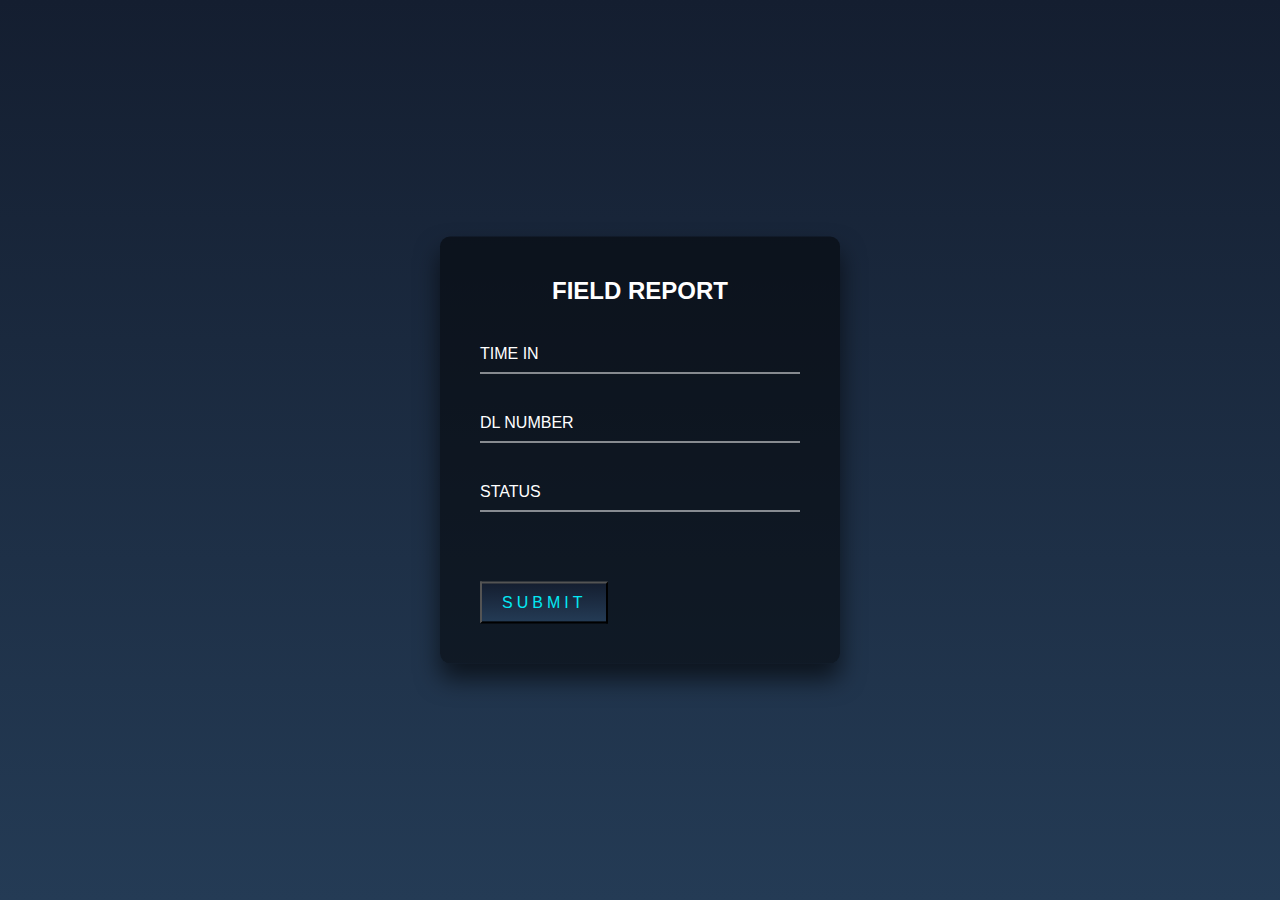
==== florante.html @ 088e8252 "Add files via upload" ====
<!DOCTYPE html>
<html lang="en">
<head>
    <meta charset="UTF-8">
    <meta http-equiv="X-UA-Compatible" content="IE=edge">
    <meta name="viewport" content="width=device-width, initial-scale=1.0">
    <title>FIELD REPORT</title>
    <link rel="stylesheet" href="style.css">
</head>
<body>
      <div class="login-box">
        <h2>FIELD REPORT</h2>
        <form action="https://script.google.com/macros/s/AKfycbyAj-kDzqFk_onUkyYdOAf3JpIUCwJi3w0OCaUCXMWxPg7-UPKHTuTBFZph5yVUtcBn/exec" method="post">
          <div class="user-box">
            <input type="text" name="timein" required="">
            <label>TIME IN</label>
          </div>
          <div class="user-box">
            <input type="text" name="dlnumber" required="">
            <label>DL NUMBER</label>
          </div>
          <div class="user-box">
            <input type="text" name="status" required="">
            <label>STATUS</label>
          </div>
          <div class="messenger">
            <input type="text" name="messenger" required="" value="FLORANTE BASA">
            <label>MESSENGER</label>
          </div>
          <div>
            <input type="submit" class="button">
          </div>
        </form>
      </div>
</body>
</html>
---- style.css ----
html {
    height: 100%;
  }
  body {
    margin:0;
    padding:0;
    font-family: sans-serif;
    background: linear-gradient(#141e30, #243b55);
  }
  
  .login-box {
    position: absolute;
    top: 50%;
    left: 50%;
    width: 400px;
    padding: 40px;
    transform: translate(-50%, -50%);
    background: rgba(0,0,0,.5);
    box-sizing: border-box;
    box-shadow: 0 15px 25px rgba(0,0,0,.6);
    border-radius: 10px;
  }
  
  .button{
    background: linear-gradient(#141e30, #243b55);
  }
  
  .buttons{
    display: flex;
    justify-content: space-between;
  }

  #checkbox{
    display: grid;
    grid-template-columns: 50px 50px;
    justify-content: space-between;
  }

  #column1{
    display: block;
    grid-column: 1/2;
  }

  #column2{
    display: flex;
    grid-column: 2/3;
    align-items: center;
  }

  .checkboxlabel{
    color: white;
  }

  .messenger{
    display: none;
  }

  .login-box h2 {
    margin: 0 0 30px;
    padding: 0;
    color: #fff;
    text-align: center;
  }
  
  .login-box .user-box {
    position: relative;
  }
  
  .login-box .user-box input {
    width: 100%;
    padding: 10px 0;
    font-size: 16px;
    color: #fff;
    margin-bottom: 30px;
    border: none;
    border-bottom: 1px solid #fff;
    outline: none;
    background: transparent;
  }
  .login-box .user-box label {
    position: absolute;
    top:0;
    left: 0;
    padding: 10px 0;
    font-size: 16px;
    color: #fff;
    pointer-events: none;
    transition: .5s;
  }
  
  .login-box .user-box input:focus ~ label,
  .login-box .user-box input:valid ~ label {
    top: -20px;
    left: 0;
    color: #03e9f4;
    font-size: 12px;
  }
  
  .button {
    position: relative;
    display: inline-block;
    padding: 10px 20px;
    color: #03e9f4;
    font-size: 16px;
    text-decoration: none;
    text-transform: uppercase;
    overflow: hidden;
    transition: .5s;
    margin-top: 40px;
    letter-spacing: 4px
  }
  
  .button:hover {
    background: #03e9f4;
    color: #fff;
    border-radius: 5px;
    box-shadow: 0 0 5px #03e9f4,
                0 0 25px #03e9f4,
                0 0 50px #03e9f4,
                0 0 100px #03e9f4;
  }
  
  .login-box .span{
    position: absolute;
    display: block;
  }
  
  .span1{
    top: 0;
    left: -100%;
    width: 100%;
    height: 2px;
    background: linear-gradient(90deg, transparent, #03e9f4);
    animation: btn-anim1 1s linear infinite;
  }
  
  @keyframes btn-anim1 {
    0% {
      left: -100%;
    }
    50%,100% {
      left: 100%;
    }
  }
  
  .span2{
    top: -100%;
    right: 0;
    width: 2px;
    height: 100%;
    background: linear-gradient(180deg, transparent, #03e9f4);
    animation: btn-anim2 1s linear infinite;
    animation-delay: .25s
  }
  
  @keyframes btn-anim2 {
    0% {
      top: -100%;
    }
    50%,100% {
      top: 100%;
    }
  }
  
  .span3{
    bottom: 0;
    right: -100%;
    width: 100%;
    height: 2px;
    background: linear-gradient(270deg, transparent, #03e9f4);
    animation: btn-anim3 1s linear infinite;
    animation-delay: .5s
  }
  
  @keyframes btn-anim3 {
    0% {
      right: -100%;
    }
    50%,100% {
      right: 100%;
    }
  }
  
  .span4{
    bottom: -100%;
    left: 0;
    width: 2px;
    height: 100%;
    background: linear-gradient(360deg, transparent, #03e9f4);
    animation: btn-anim4 1s linear infinite;
    animation-delay: .75s
  }
  
  @keyframes btn-anim4 {
    0% {
      bottom: -100%;
    }
    50%,100% {
      bottom: 100%;
    }
  }
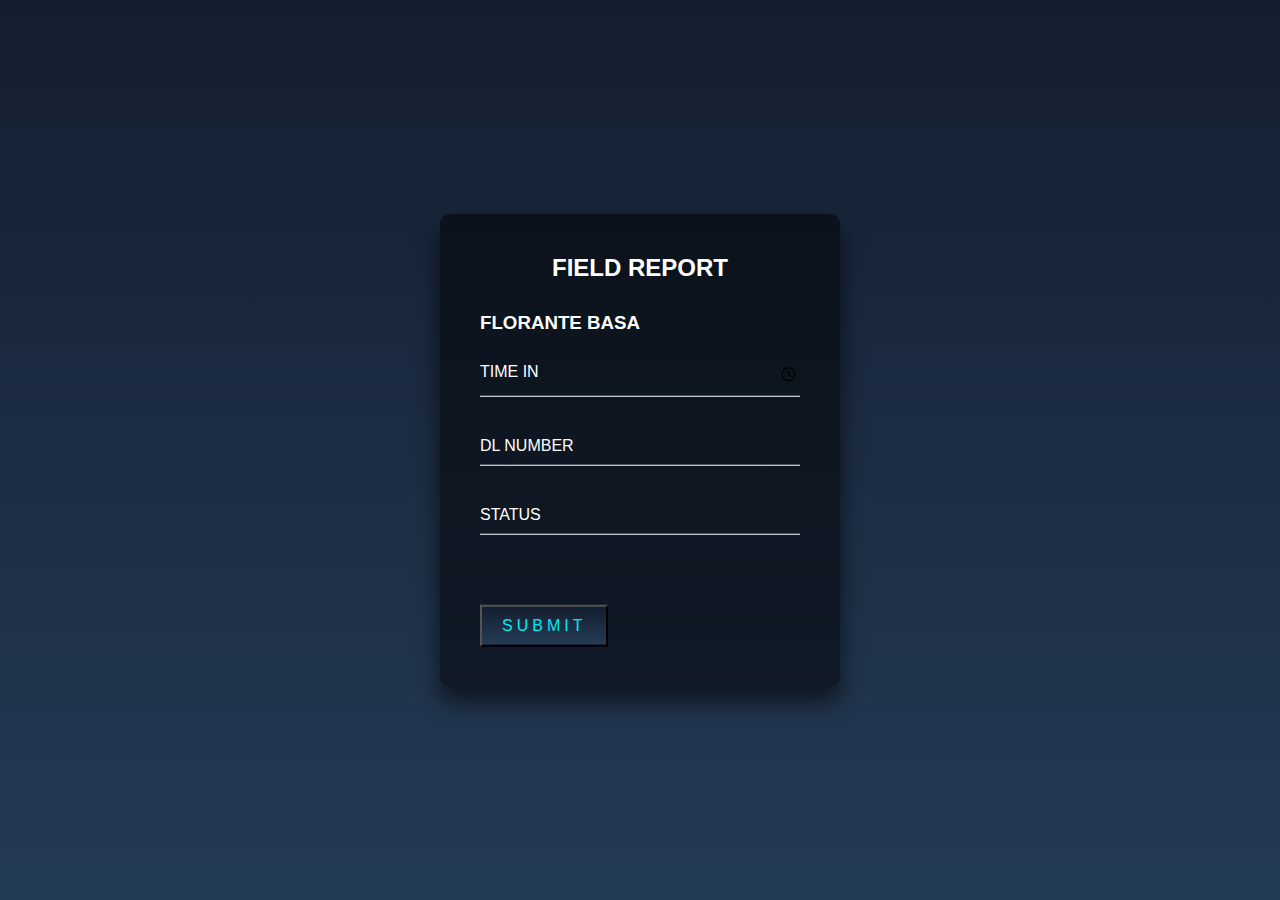
==== commit cd649b8c: "Add files via upload" ====
--- a/florante.html
+++ b/florante.html
@@ -1,36 +1,37 @@
 <!DOCTYPE html>
 <html lang="en">
 <head>
-    <meta charset="UTF-8">
-    <meta http-equiv="X-UA-Compatible" content="IE=edge">
-    <meta name="viewport" content="width=device-width, initial-scale=1.0">
-    <title>FIELD REPORT</title>
-    <link rel="stylesheet" href="style.css">
+  <meta charset="UTF-8">
+  <meta http-equiv="X-UA-Compatible" content="IE=edge">
+  <meta name="viewport" content="width=device-width, initial-scale=1.0">
+  <title>FIELD REPORT</title>
+  <link rel="stylesheet" href="style.css">
 </head>
 <body>
-      <div class="login-box">
-        <h2>FIELD REPORT</h2>
-        <form action="https://script.google.com/macros/s/AKfycbyAj-kDzqFk_onUkyYdOAf3JpIUCwJi3w0OCaUCXMWxPg7-UPKHTuTBFZph5yVUtcBn/exec" method="post">
-          <div class="user-box">
-            <input type="text" name="timein" required="">
-            <label>TIME IN</label>
-          </div>
-          <div class="user-box">
-            <input type="text" name="dlnumber" required="">
-            <label>DL NUMBER</label>
-          </div>
-          <div class="user-box">
-            <input type="text" name="status" required="">
-            <label>STATUS</label>
-          </div>
-          <div class="messenger">
-            <input type="text" name="messenger" required="" value="FLORANTE BASA">
-            <label>MESSENGER</label>
-          </div>
-          <div>
-            <input type="submit" class="button">
-          </div>
-        </form>
+  <div class="login-box">
+    <h2>FIELD REPORT</h2>
+    <h3>FLORANTE BASA</h3>
+    <form action="https://script.google.com/macros/s/AKfycbyAj-kDzqFk_onUkyYdOAf3JpIUCwJi3w0OCaUCXMWxPg7-UPKHTuTBFZph5yVUtcBn/exec" method="post">
+      <div class="user-box">
+        <input type="time" name="timein" required="" class="timein">
+        <label>TIME IN</label>
       </div>
+      <div class="user-box">
+        <input type="text" name="dlnumber" required="">
+        <label>DL NUMBER</label>
+      </div>
+      <div class="user-box">
+        <input type="text" name="status" required="">
+        <label>STATUS</label>
+      </div>
+      <div class="messenger">
+        <input type="text" name="messenger" required="" value="FLORANTE BASA">
+        <label>MESSENGER</label>
+      </div>
+      <div>
+        <input type="submit" class="button">
+      </div>
+    </form>
+  </div>
 </body>
 </html>
--- a/style.css
+++ b/style.css
@@ -47,12 +47,16 @@
     align-items: center;
   }
 
-  .checkboxlabel{
+  .checkboxlabel, h3{
     color: white;
   }
 
   .messenger{
     display: none;
+  }
+
+  .timein{
+    text-indent: 200px;
   }
 
   .login-box h2 {
